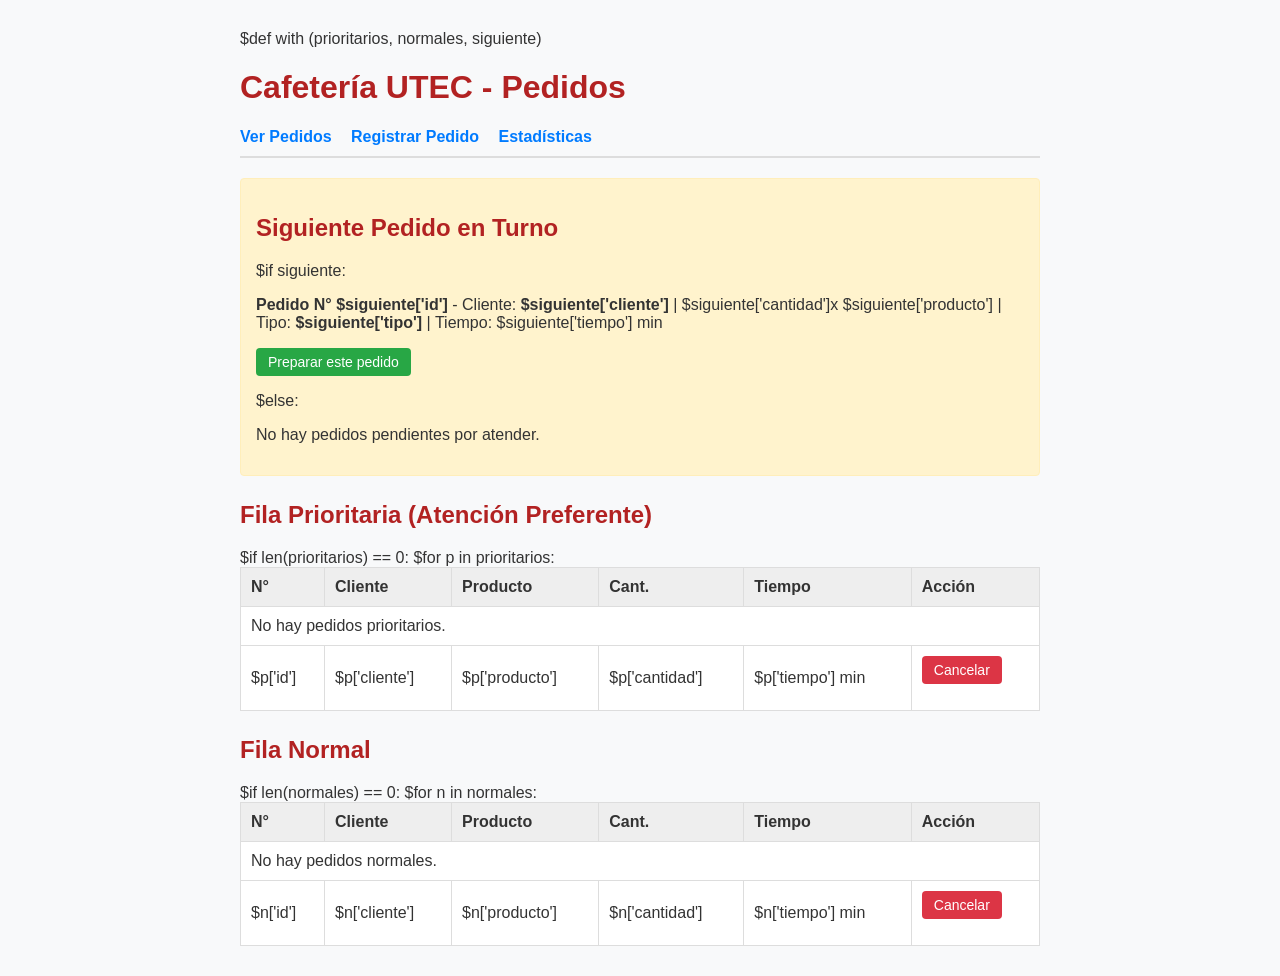
==== views/index.html @ ffe0cbe8 "UPDATED" ====
$def with (prioritarios, normales, siguiente)
<!DOCTYPE html>
<html lang="es">
<head>
    <meta charset="UTF-8">
    <title>Cafetería UTEC</title>
    <link rel="stylesheet" href="/static/estilos.css">
</head>
<body>

    <h1>Cafetería UTEC - Pedidos</h1>
    <nav>
        <a href="/">Ver Pedidos</a>
        <a href="/registrar">Registrar Pedido</a>
        <a href="/estadisticas">Estadísticas</a>
    </nav>

    <div class="turno-box">
        <h2>Siguiente Pedido en Turno</h2>
        $if siguiente:
            <p>
                <strong>Pedido N° $siguiente['id']</strong> - Cliente: <strong>$siguiente['cliente']</strong> | 
                $siguiente['cantidad']x $siguiente['producto'] | 
                Tipo: <strong>$siguiente['tipo']</strong> | 
                Tiempo: $siguiente['tiempo'] min
            </p>
            <form method="POST" action="/preparar">
                <button type="submit" class="btn btn-verde">Preparar este pedido</button>
            </form>
        $else:
            <p>No hay pedidos pendientes por atender.</p>
    </div>

    <h2>Fila Prioritaria (Atención Preferente)</h2>
    <table>
        <thead>
            <tr>
                <th>N°</th>
                <th>Cliente</th>
                <th>Producto</th>
                <th>Cant.</th>
                <th>Tiempo</th>
                <th>Acción</th>
            </tr>
        </thead>
        <tbody>
            $if len(prioritarios) == 0:
                <tr>
                    <td colspan="6">No hay pedidos prioritarios.</td>
                </tr>
            $for p in prioritarios:
                <tr>
                    <td>$p['id']</td>
                    <td>$p['cliente']</td>
                    <td>$p['producto']</td>
                    <td>$p['cantidad']</td>
                    <td>$p['tiempo'] min</td>
                    <td>
                        <form method="POST" action="/cancelar/$p['id']">
                            <button type="submit" class="btn btn-rojo">Cancelar</button>
                        </form>
                    </td>
                </tr>
        </tbody>
    </table>

    <h2>Fila Normal</h2>
    <table>
        <thead>
            <tr>
                <th>N°</th>
                <th>Cliente</th>
                <th>Producto</th>
                <th>Cant.</th>
                <th>Tiempo</th>
                <th>Acción</th>
            </tr>
        </thead>
        <tbody>
            $if len(normales) == 0:
                <tr>
                    <td colspan="6">No hay pedidos normales.</td>
                </tr>
            $for n in normales:
                <tr>
                    <td>$n['id']</td>
                    <td>$n['cliente']</td>
                    <td>$n['producto']</td>
                    <td>$n['cantidad']</td>
                    <td>$n['tiempo'] min</td>
                    <td>
                        <form method="POST" action="/cancelar/$n['id']">
                            <button type="submit" class="btn btn-rojo">Cancelar</button>
                        </form>
                    </td>
                </tr>
        </tbody>
    </table>

</body>
</html>
---- static/estilos.css ----
body {
    font-family: Arial, sans-serif;
    margin: 30px auto;
    max-width: 800px;
    background-color: #f8f9fa;
    color: #333;
}

h1, h2 {
    color: #b22222;
}

nav {
    margin-bottom: 20px;
    padding-bottom: 10px;
    border-bottom: 2px solid #ddd;
}

nav a {
    margin-right: 15px;
    text-decoration: none;
    font-weight: bold;
    color: #007bff;
}

table {
    width: 100%;
    border-collapse: collapse;
    background: #fff;
    margin-bottom: 25px;
}

th, td {
    border: 1px solid #ddd;
    padding: 10px;
    text-align: left;
}

th {
    background-color: #eee;
}

.turno-box {
    background-color: #fff3cd;
    border: 1px solid #ffeeba;
    padding: 15px;
    margin-bottom: 25px;
    border-radius: 4px;
}

.btn {
    padding: 6px 12px;
    border: none;
    border-radius: 4px;
    cursor: pointer;
    font-size: 14px;
}

.btn-verde { background-color: #28a745; color: white; }
.btn-rojo  { background-color: #dc3545; color: white; }

.campo {
    margin-bottom: 15px;
}

.campo label {
    display: block;
    margin-bottom: 5px;
    font-weight: bold;
}

.campo input, .campo select {
    width: 100%;
    padding: 8px;
    box-sizing: border-box;
}
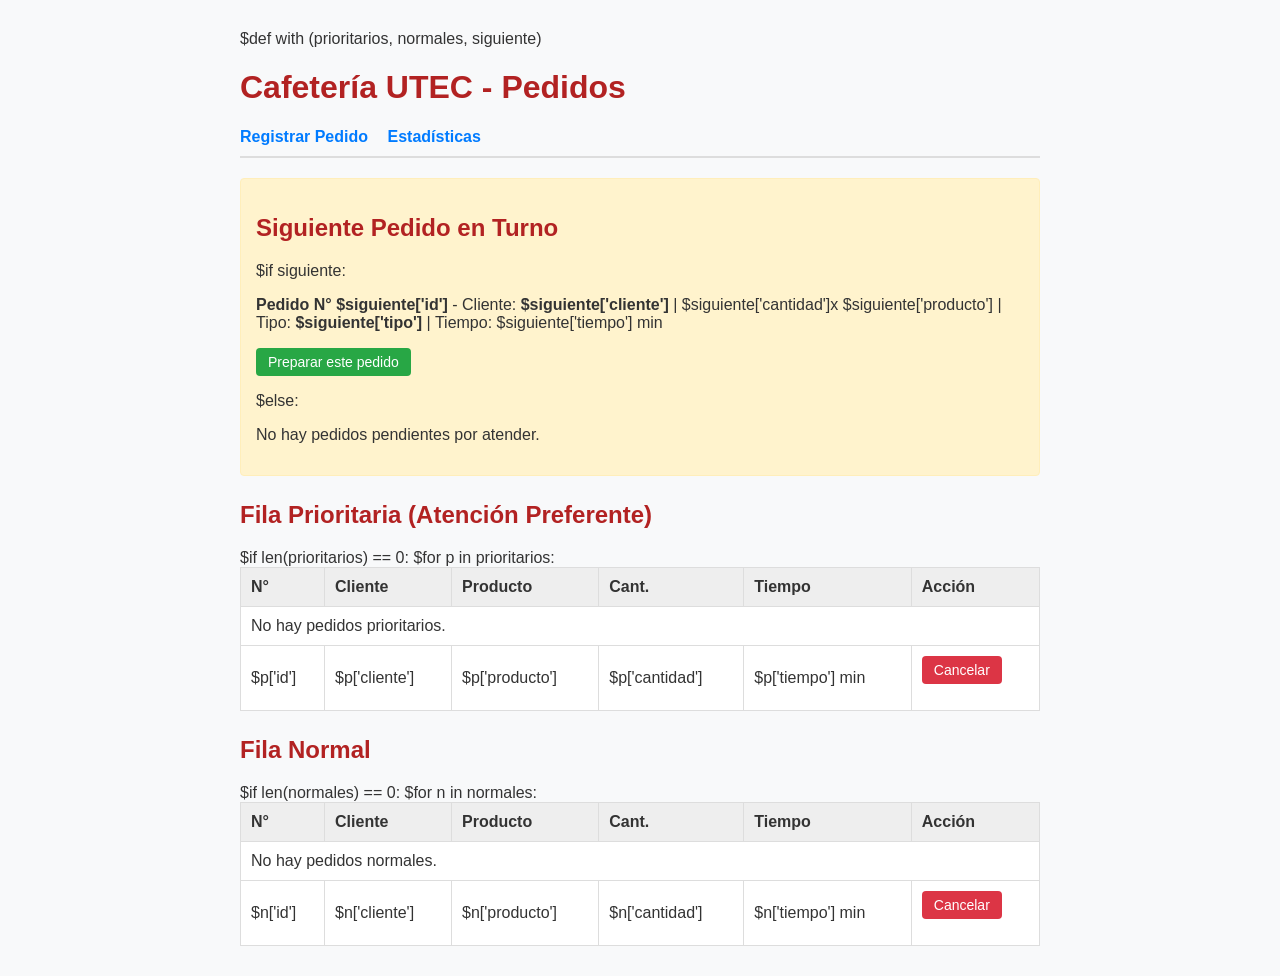
==== commit 413e9f33: "UPDATED" ====
--- a/views/index.html
+++ b/views/index.html
@@ -10,7 +10,6 @@
 
     <h1>Cafetería UTEC - Pedidos</h1>
     <nav>
-        <a href="/">Ver Pedidos</a>
         <a href="/registrar">Registrar Pedido</a>
         <a href="/estadisticas">Estadísticas</a>
     </nav>
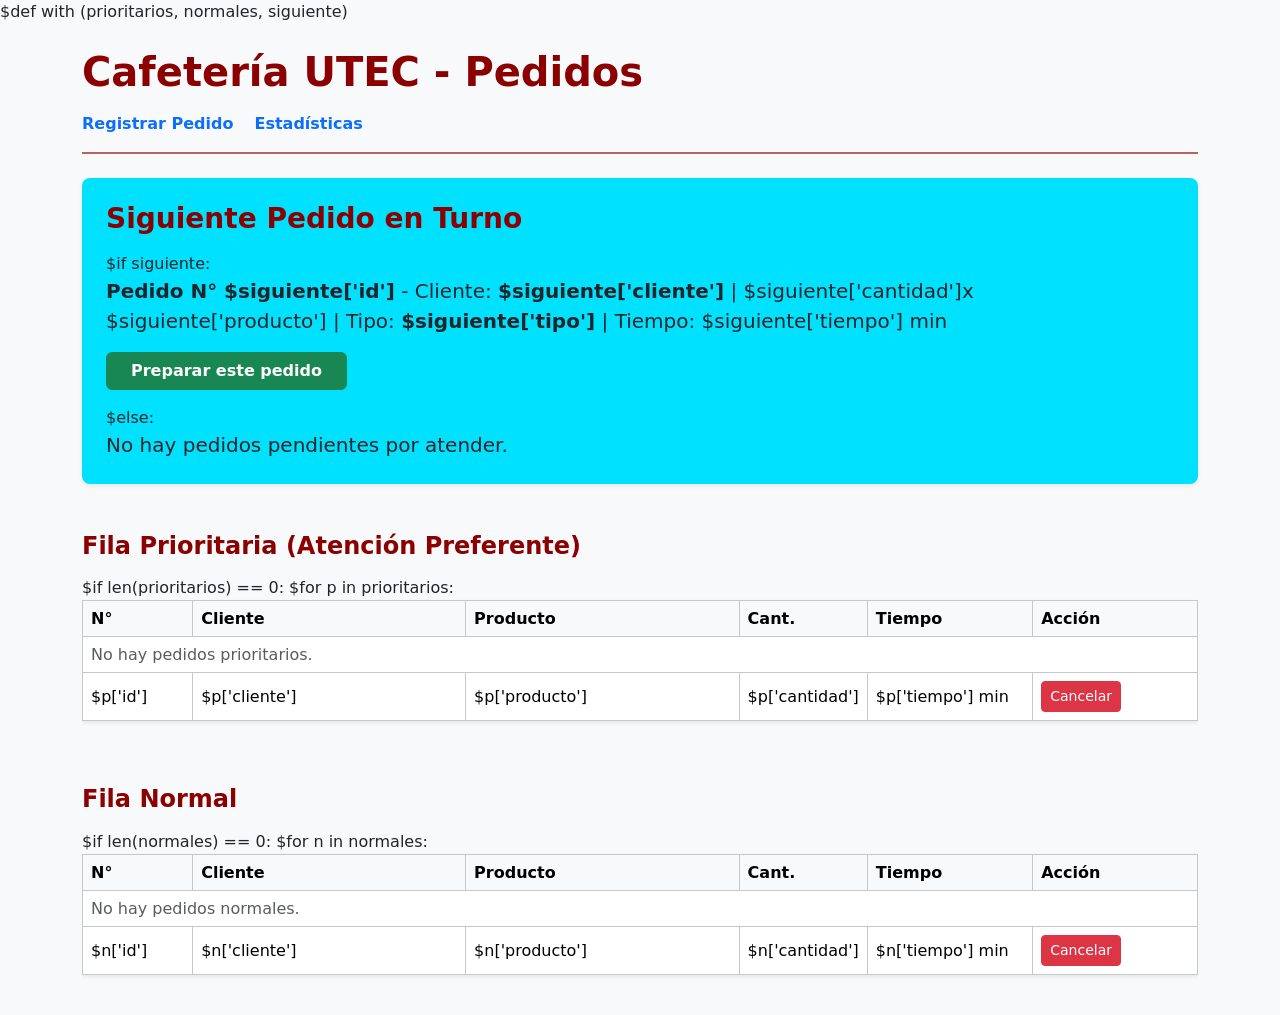
==== commit 9a0f253a: "UPDATED index" ====
--- a/views/index.html
+++ b/views/index.html
@@ -3,98 +3,109 @@
 <html lang="es">
 <head>
     <meta charset="UTF-8">
-    <title>Cafetería UTEC</title>
-    <link rel="stylesheet" href="/static/estilos.css">
+    <meta name="viewport" content="width=device-width, initial-scale=1.0">
+    <title>Cafetería UTEC - Pedidos</title>
+    <link href="https://cdn.jsdelivr.net/npm/bootstrap@5.3.3/dist/css/bootstrap.min.css" rel="stylesheet" integrity="sha384-QWTKZyjpPEjISv5WaRU9OFeRpok6YctnYmDr5pNlyT2bRjXh0JMhjY6hW+ALEwIH" crossorigin="anonymous">
 </head>
-<body>
+<body class="bg-light">
 
-    <h1>Cafetería UTEC - Pedidos</h1>
-    <nav>
-        <a href="/registrar">Registrar Pedido</a>
-        <a href="/estadisticas">Estadísticas</a>
-    </nav>
+    <div class="container py-4">
+        
+        <h1 class="fw-bold mb-3" style="color: #8b0000;">Cafetería UTEC - Pedidos</h1>
 
-    <div class="turno-box">
-        <h2>Siguiente Pedido en Turno</h2>
-        $if siguiente:
-            <p>
-                <strong>Pedido N° $siguiente['id']</strong> - Cliente: <strong>$siguiente['cliente']</strong> | 
-                $siguiente['cantidad']x $siguiente['producto'] | 
-                Tipo: <strong>$siguiente['tipo']</strong> | 
-                Tiempo: $siguiente['tiempo'] min
-            </p>
-            <form method="POST" action="/preparar">
-                <button type="submit" class="btn btn-verde">Preparar este pedido</button>
-            </form>
-        $else:
-            <p>No hay pedidos pendientes por atender.</p>
+        <nav class="mb-3">
+            <a href="/registrar" class="text-primary text-decoration-none fw-semibold me-3">Registrar Pedido</a>
+            <a href="/estadisticas" class="text-primary text-decoration-none fw-semibold">Estadísticas</a>
+        </nav>
+        <hr style="border-top: 2px solid #8b0000; opacity: 0.6;" class="mb-4">
+
+        <div class="p-4 rounded-3 mb-5 shadow-sm text-dark" style="background-color: #00e1ff;">
+            <h3 class="fw-bold mb-3" style="color: #8b0000;">Siguiente Pedido en Turno</h3>
+            $if siguiente:
+                <p class="fs-5 mb-3">
+                    <strong>Pedido N° $siguiente['id']</strong> - Cliente: <strong>$siguiente['cliente']</strong> | 
+                    $siguiente['cantidad']x $siguiente['producto'] | 
+                    Tipo: <strong>$siguiente['tipo']</strong> | 
+                    Tiempo: $siguiente['tiempo'] min
+                </p>
+                <form method="POST" action="/preparar">
+                    <button type="submit" class="btn btn-success fw-semibold px-4">Preparar este pedido</button>
+                </form>
+            $else:
+                <p class="mb-0 fs-5">No hay pedidos pendientes por atender.</p>
+        </div>
+
+        <h4 class="fw-bold mb-3" style="color: #8b0000;">Fila Prioritaria (Atención Preferente)</h4>
+        <div class="table-responsive mb-5">
+            <table class="table table-bordered border-secondary-subtle align-middle bg-white shadow-sm">
+                <thead class="table-light">
+                    <tr>
+                        <th style="width: 10%;">N°</th>
+                        <th style="width: 25%;">Cliente</th>
+                        <th style="width: 25%;">Producto</th>
+                        <th style="width: 10%;">Cant.</th>
+                        <th style="width: 15%;">Tiempo</th>
+                        <th style="width: 15%;">Acción</th>
+                    </tr>
+                </thead>
+                <tbody>
+                    $if len(prioritarios) == 0:
+                        <tr>
+                            <td colspan="6" class="text-muted">No hay pedidos prioritarios.</td>
+                        </tr>
+                    $for p in prioritarios:
+                        <tr>
+                            <td>$p['id']</td>
+                            <td>$p['cliente']</td>
+                            <td>$p['producto']</td>
+                            <td>$p['cantidad']</td>
+                            <td>$p['tiempo'] min</td>
+                            <td>
+                                <form method="POST" action="/cancelar/$p['id']" class="m-0">
+                                    <button type="submit" class="btn btn-danger btn-sm">Cancelar</button>
+                                </form>
+                            </td>
+                        </tr>
+                </tbody>
+            </table>
+        </div>
+
+        <h4 class="fw-bold mb-3" style="color: #8b0000;">Fila Normal</h4>
+        <div class="table-responsive">
+            <table class="table table-bordered border-secondary-subtle align-middle bg-white shadow-sm">
+                <thead class="table-light">
+                    <tr>
+                        <th style="width: 10%;">N°</th>
+                        <th style="width: 25%;">Cliente</th>
+                        <th style="width: 25%;">Producto</th>
+                        <th style="width: 10%;">Cant.</th>
+                        <th style="width: 15%;">Tiempo</th>
+                        <th style="width: 15%;">Acción</th>
+                    </tr>
+                </thead>
+                <tbody>
+                    $if len(normales) == 0:
+                        <tr>
+                            <td colspan="6" class="text-muted">No hay pedidos normales.</td>
+                        </tr>
+                    $for n in normales:
+                        <tr>
+                            <td>$n['id']</td>
+                            <td>$n['cliente']</td>
+                            <td>$n['producto']</td>
+                            <td>$n['cantidad']</td>
+                            <td>$n['tiempo'] min</td>
+                            <td>
+                                <form method="POST" action="/cancelar/$n['id']" class="m-0">
+                                    <button type="submit" class="btn btn-danger btn-sm">Cancelar</button>
+                                </form>
+                            </td>
+                        </tr>
+                </tbody>
+            </table>
+        </div>
+
     </div>
-
-    <h2>Fila Prioritaria (Atención Preferente)</h2>
-    <table>
-        <thead>
-            <tr>
-                <th>N°</th>
-                <th>Cliente</th>
-                <th>Producto</th>
-                <th>Cant.</th>
-                <th>Tiempo</th>
-                <th>Acción</th>
-            </tr>
-        </thead>
-        <tbody>
-            $if len(prioritarios) == 0:
-                <tr>
-                    <td colspan="6">No hay pedidos prioritarios.</td>
-                </tr>
-            $for p in prioritarios:
-                <tr>
-                    <td>$p['id']</td>
-                    <td>$p['cliente']</td>
-                    <td>$p['producto']</td>
-                    <td>$p['cantidad']</td>
-                    <td>$p['tiempo'] min</td>
-                    <td>
-                        <form method="POST" action="/cancelar/$p['id']">
-                            <button type="submit" class="btn btn-rojo">Cancelar</button>
-                        </form>
-                    </td>
-                </tr>
-        </tbody>
-    </table>
-
-    <h2>Fila Normal</h2>
-    <table>
-        <thead>
-            <tr>
-                <th>N°</th>
-                <th>Cliente</th>
-                <th>Producto</th>
-                <th>Cant.</th>
-                <th>Tiempo</th>
-                <th>Acción</th>
-            </tr>
-        </thead>
-        <tbody>
-            $if len(normales) == 0:
-                <tr>
-                    <td colspan="6">No hay pedidos normales.</td>
-                </tr>
-            $for n in normales:
-                <tr>
-                    <td>$n['id']</td>
-                    <td>$n['cliente']</td>
-                    <td>$n['producto']</td>
-                    <td>$n['cantidad']</td>
-                    <td>$n['tiempo'] min</td>
-                    <td>
-                        <form method="POST" action="/cancelar/$n['id']">
-                            <button type="submit" class="btn btn-rojo">Cancelar</button>
-                        </form>
-                    </td>
-                </tr>
-        </tbody>
-    </table>
-
+    <script src="https://cdn.jsdelivr.net/npm/bootstrap@5.3.3/dist/js/bootstrap.bundle.min.js" integrity="sha384-YvpcrYf0tY3lHB60NNkmXc5s9fDVZLESaAA55NDzOxhy9GkcIdslK1eN7N6jIeHz" crossorigin="anonymous"></script>
 </body>
 </html>
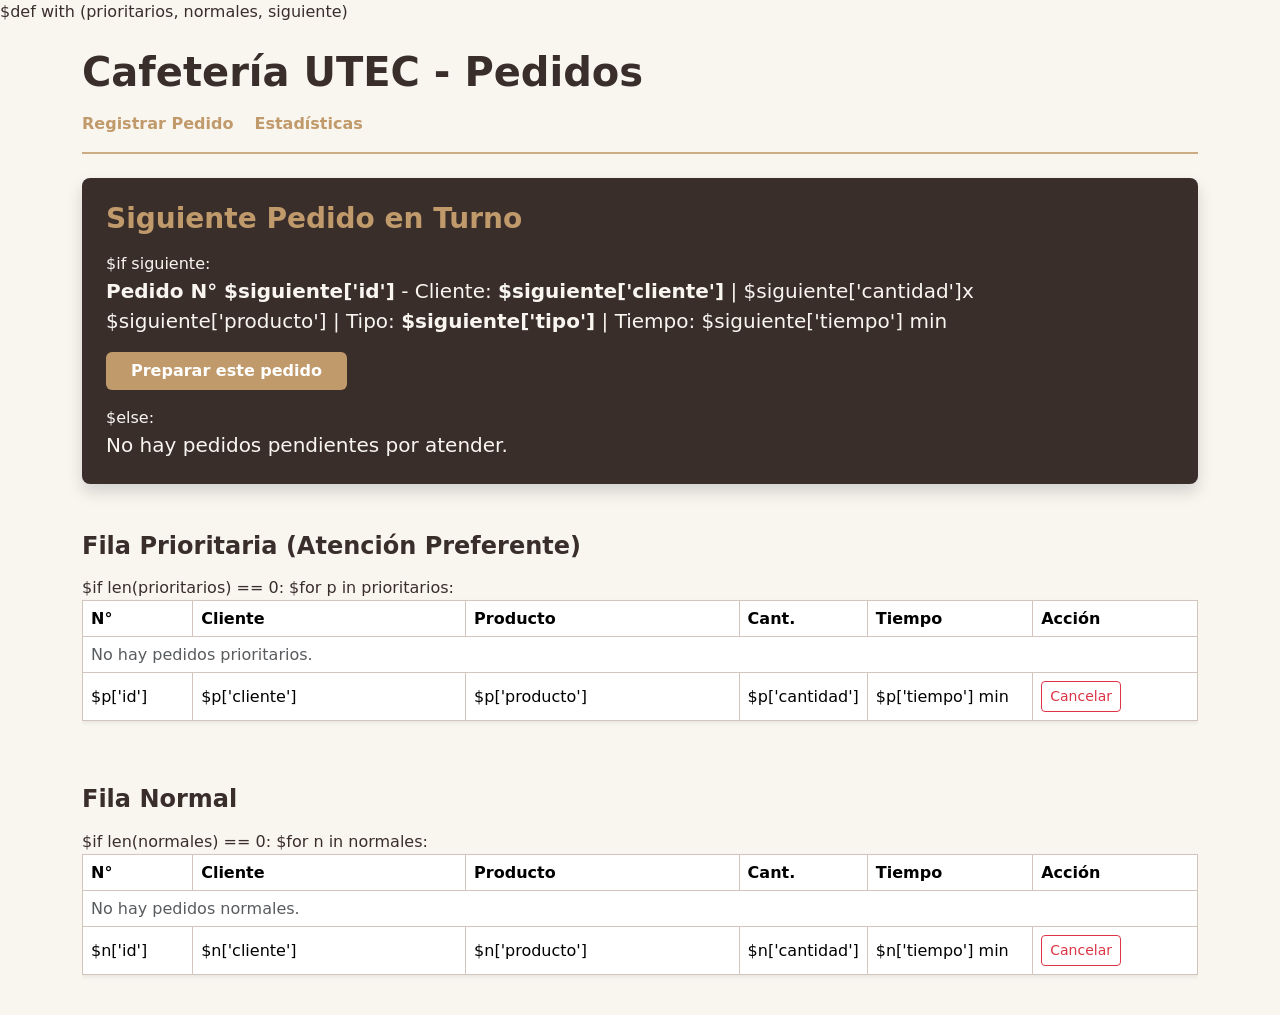
==== commit aa6c0218: "UPDATED index" ====
--- a/views/index.html
+++ b/views/index.html
@@ -6,21 +6,42 @@
     <meta name="viewport" content="width=device-width, initial-scale=1.0">
     <title>Cafetería UTEC - Pedidos</title>
     <link href="https://cdn.jsdelivr.net/npm/bootstrap@5.3.3/dist/css/bootstrap.min.css" rel="stylesheet" integrity="sha384-QWTKZyjpPEjISv5WaRU9OFeRpok6YctnYmDr5pNlyT2bRjXh0JMhjY6hW+ALEwIH" crossorigin="anonymous">
+    
+    <style>
+        body {
+            background-color: #F9F6F0;
+            color: #3A2E2B;
+        }
+        .text-cafe {
+            color: #3A2E2B !important;
+        }
+        .turno-elegante {
+            background-color: #3A2E2B !important;
+            color: #F9F6F0 !important;
+        }
+        .turno-elegante h3 {
+            color: #C19A6B !important;
+        }
+        hr.divider-cafe {
+            border-top: 2px solid #C19A6B;
+            opacity: 0.8;
+        }
+    </style>
 </head>
-<body class="bg-light">
+<body>
 
     <div class="container py-4">
         
-        <h1 class="fw-bold mb-3" style="color: #8b0000;">Cafetería UTEC - Pedidos</h1>
+        <h1 class="fw-bold mb-3 text-cafe">Cafetería UTEC - Pedidos</h1>
 
         <nav class="mb-3">
-            <a href="/registrar" class="text-primary text-decoration-none fw-semibold me-3">Registrar Pedido</a>
-            <a href="/estadisticas" class="text-primary text-decoration-none fw-semibold">Estadísticas</a>
+            <a href="/registrar" class="text-decoration-none fw-semibold me-3" style="color: #C19A6B;">Registrar Pedido</a>
+            <a href="/estadisticas" class="text-decoration-none fw-semibold" style="color: #C19A6B;">Estadísticas</a>
         </nav>
-        <hr style="border-top: 2px solid #8b0000; opacity: 0.6;" class="mb-4">
+        <hr class="divider-cafe mb-4">
 
-        <div class="p-4 rounded-3 mb-5 shadow-sm text-dark" style="background-color: #00e1ff;">
-            <h3 class="fw-bold mb-3" style="color: #8b0000;">Siguiente Pedido en Turno</h3>
+        <div class="p-4 rounded-3 mb-5 shadow turno-elegante">
+            <h3 class="fw-bold mb-3">Siguiente Pedido en Turno</h3>
             $if siguiente:
                 <p class="fs-5 mb-3">
                     <strong>Pedido N° $siguiente['id']</strong> - Cliente: <strong>$siguiente['cliente']</strong> | 
@@ -29,16 +50,16 @@
                     Tiempo: $siguiente['tiempo'] min
                 </p>
                 <form method="POST" action="/preparar">
-                    <button type="submit" class="btn btn-success fw-semibold px-4">Preparar este pedido</button>
+                    <button type="submit" class="btn text-white fw-semibold px-4" style="background-color: #C19A6B;">Preparar este pedido</button>
                 </form>
             $else:
                 <p class="mb-0 fs-5">No hay pedidos pendientes por atender.</p>
         </div>
 
-        <h4 class="fw-bold mb-3" style="color: #8b0000;">Fila Prioritaria (Atención Preferente)</h4>
+        <h4 class="fw-bold mb-3 text-cafe">Fila Prioritaria (Atención Preferente)</h4>
         <div class="table-responsive mb-5">
-            <table class="table table-bordered border-secondary-subtle align-middle bg-white shadow-sm">
-                <thead class="table-light">
+            <table class="table table-bordered align-middle bg-white shadow-sm" style="border-color: #D3C5BD;">
+                <thead style="background-color: #EFECE6; color: #3A2E2B;">
                     <tr>
                         <th style="width: 10%;">N°</th>
                         <th style="width: 25%;">Cliente</th>
@@ -62,7 +83,7 @@
                             <td>$p['tiempo'] min</td>
                             <td>
                                 <form method="POST" action="/cancelar/$p['id']" class="m-0">
-                                    <button type="submit" class="btn btn-danger btn-sm">Cancelar</button>
+                                    <button type="submit" class="btn btn-outline-danger btn-sm">Cancelar</button>
                                 </form>
                             </td>
                         </tr>
@@ -70,10 +91,10 @@
             </table>
         </div>
 
-        <h4 class="fw-bold mb-3" style="color: #8b0000;">Fila Normal</h4>
+        <h4 class="fw-bold mb-3 text-cafe">Fila Normal</h4>
         <div class="table-responsive">
-            <table class="table table-bordered border-secondary-subtle align-middle bg-white shadow-sm">
-                <thead class="table-light">
+            <table class="table table-bordered align-middle bg-white shadow-sm" style="border-color: #D3C5BD;">
+                <thead style="background-color: #EFECE6; color: #3A2E2B;">
                     <tr>
                         <th style="width: 10%;">N°</th>
                         <th style="width: 25%;">Cliente</th>
@@ -97,7 +118,7 @@
                             <td>$n['tiempo'] min</td>
                             <td>
                                 <form method="POST" action="/cancelar/$n['id']" class="m-0">
-                                    <button type="submit" class="btn btn-danger btn-sm">Cancelar</button>
+                                    <button type="submit" class="btn btn-outline-danger btn-sm">Cancelar</button>
                                 </form>
                             </td>
                         </tr>
@@ -106,6 +127,7 @@
         </div>
 
     </div>
+
     <script src="https://cdn.jsdelivr.net/npm/bootstrap@5.3.3/dist/js/bootstrap.bundle.min.js" integrity="sha384-YvpcrYf0tY3lHB60NNkmXc5s9fDVZLESaAA55NDzOxhy9GkcIdslK1eN7N6jIeHz" crossorigin="anonymous"></script>
 </body>
 </html>
